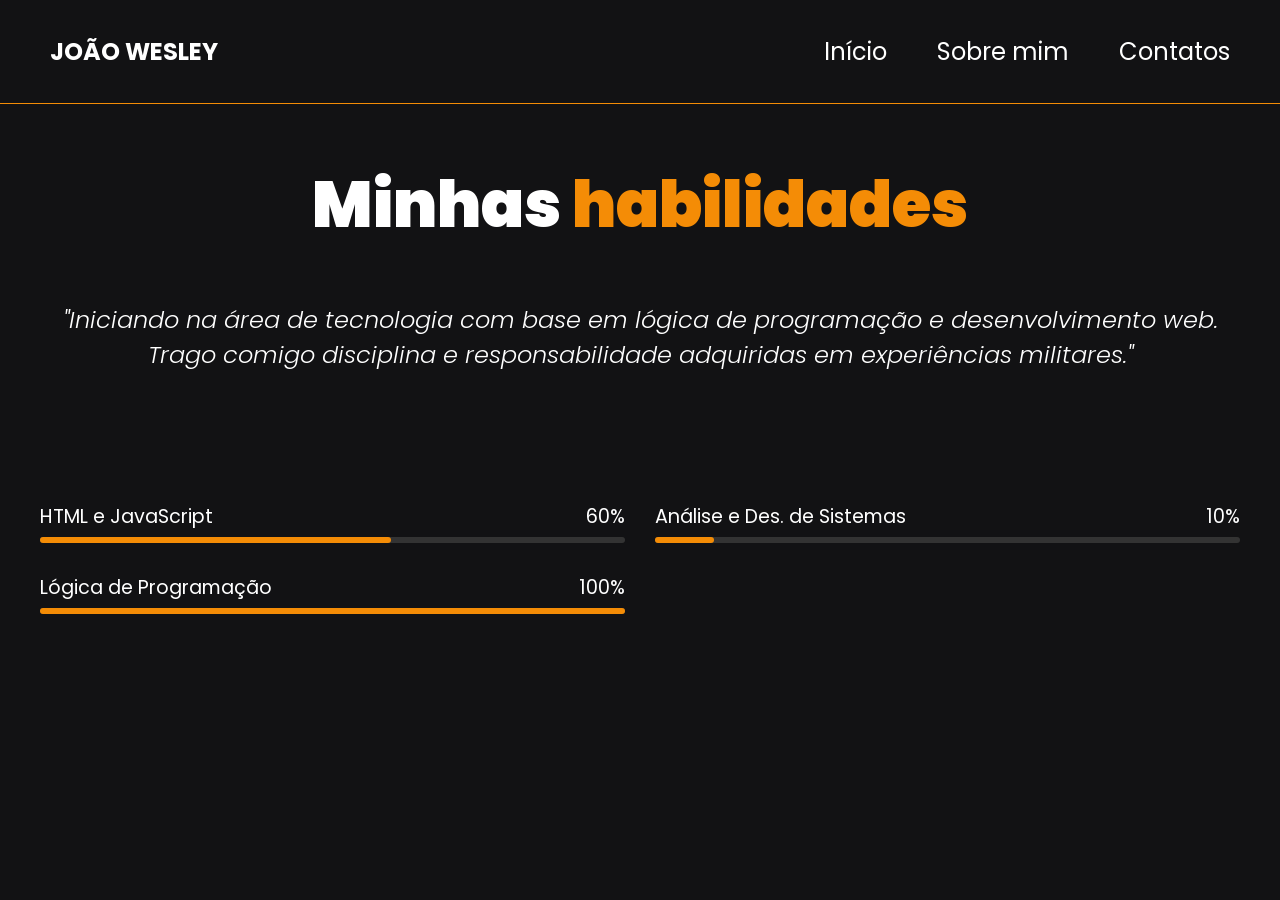
==== habilidades/habilidades.html @ 7087b62e "commit" ====
<!DOCTYPE html>
<html lang="en">

<head>
  <meta charset="UTF-8">
  <meta name="viewport" content="width=device-width, initial-scale=1.0">
  <link rel="stylesheet" href="./habilidades.css">
  <title>Portfólio - Habilidades</title>
</head>

<body>
  <header>
    <div class="header">
      <a href="../index.html">
        <p class="logo">João Wesley</p>
      </a>
      <nav aria-labelledby="primaria">
        <img class="menu-hb" src="./assets/images/menu.svg" alt="">
        <ul class="header-menu">
          <li><a href="../index.html">Início</a></li>
          <li><a href="../sobre/sobre.html">Sobre mim</a></li>
          <li><a href="../contatos/contatos.html">Contatos</a></li>
        </ul>
      </nav>
    </div>
  </header>

  <main>
    <article class="minhas-habilidades">
      <div class="mh">
        <h1 class="titulo-mh">Minhas <span>habilidades</span></h1>
        <p class="descricao-mh">"Iniciando na área de tecnologia com base em lógica de programação e desenvolvimento web. Trago comigo disciplina e responsabilidade adquiridas em experiências militares."</p>
      </div>
    </article>
    <article>
      <div class="skills-grid">
        <div class="skill">
          <div class="skill-info">
            <span>HTML e JavaScript</span>
            <span>60%</span>
          </div>
          <div class="skill-bar">
            <div class="skill-progresso" style="width: 60%"></div>
          </div>
        </div>
        <div class="skill">
          <div class="skill-info">
            <span>Análise e Des. de Sistemas</span>
            <span>10%</span>
          </div>
          <div class="skill-bar">
            <div class="skill-progresso" style="width: 10%"></div>
          </div>
        </div>
        <div class="skill">
          <div class="skill-info">
            <span>Lógica de Programação</span>
            <span>100%</span>
          </div>
          <div class="skill-bar">
            <div class="skill-progresso" style="width: 100%"></div>
          </div>
        </div>
      </div>
    </article>
  </main>
</body>

<script>
  const menu = document.querySelector(".menu-hb")
  const nav = document.querySelector(".header-menu")

  menu.addEventListener('click', abrirMenu)

  function abrirMenu() {
    nav.classList.toggle('aberto')
  }
</script>

</html>
---- habilidades/habilidades.css ----
@import url("https://fonts.googleapis.com/css2?family=Poppins:ital,wght@0,100;0,200;0,300;0,400;0,500;0,600;0,700;0,800;0,900;1,100;1,200;1,300;1,400;1,500;1,600;1,700;1,800;1,900&display=swap");
body {
  padding: 0px;
  margin: 0px;
  font-family: "Poppins", sans-serif;
  background: #121214;
}

ul {
  margin: 0px;
  padding: 0px;
  list-style: none;
}

a {
  text-decoration: none;
}

header {
  border-bottom: 1px solid #f48c06;
}

main {
  padding: 0px;
  margin: 0px;
}

.header {
  display: flex;
  justify-content: space-between;
  align-items: center;
  box-sizing: border-box;
  padding: 10px;
  max-width: 1200px;
  margin: auto auto;
}

.menu-hb {
  display: none;
}

.header-menu,
a {
  display: flex;
  font-size: 1.5rem;
  gap: 50px;
  color: #ffffff;
}

.logo {
  text-transform: uppercase;
  font-weight: 700;
}

.header-menu a {
  padding: 16px 0px;
}

.mh {
  display: grid;
  justify-content: center;
  text-align: center;
  max-width: 1200px;
  margin: auto auto;
  color: #ffffff;
  font-weight: 600;
}

.titulo-mh {
  font-weight: 900;
  font-size: 4rem;
  margin-bottom: 50px;
}

.titulo-mh span {
  color: #f48c06;
}

.descricao-mh {
  margin: 0px;
  margin-bottom: 100px;
  padding: 0px;
  font-weight: 300;
  font-size: 1.5rem;
  font-style: italic;
}

.skills-grid {
  display: grid;
  grid-template-columns: 1fr 1fr;
  gap: 30px;
  justify-content: center;
  text-align: center;
  font-size: 1.2rem;
  max-width: 1200px;
  margin: auto auto;
  padding: 30px;
}

.skill-info {
  display: flex;
  justify-content: space-between;
  color: #ffffff;
  margin-bottom: 6px;
}

.skill-bar {
  background: #333;
  height: 6px;
  border-radius: 3px;
}

.skill-progresso {
  background: #f48c06;
  height: 6px;
  border-radius: 3px;
}

@media (max-width: 800px) {
  .skills-grid {
    grid-template-columns: 1fr;
  }

  .titulo-mh {
    font-size: 2.5rem;
  }

  .descricao-mh {
    font-size: 1.2rem;
    margin-bottom: 50px;
  }

  .menu-hb {
    display: block !important;
    cursor: pointer;
  }

  .header-menu {
    display: none;
    flex-direction: column;
    position: absolute;
    top: 60px;
    left: 0;
    width: 100%;
    background: #121214;
    padding: 20px;
    gap: 0;
  }

  .header-menu.aberto {
    display: flex;
  }

  .header-menu li {
    display: block;
    border-bottom: 1px solid #f48c06;
    padding: 12px 10px;
  }

  header {
    position: relative;
  }
}
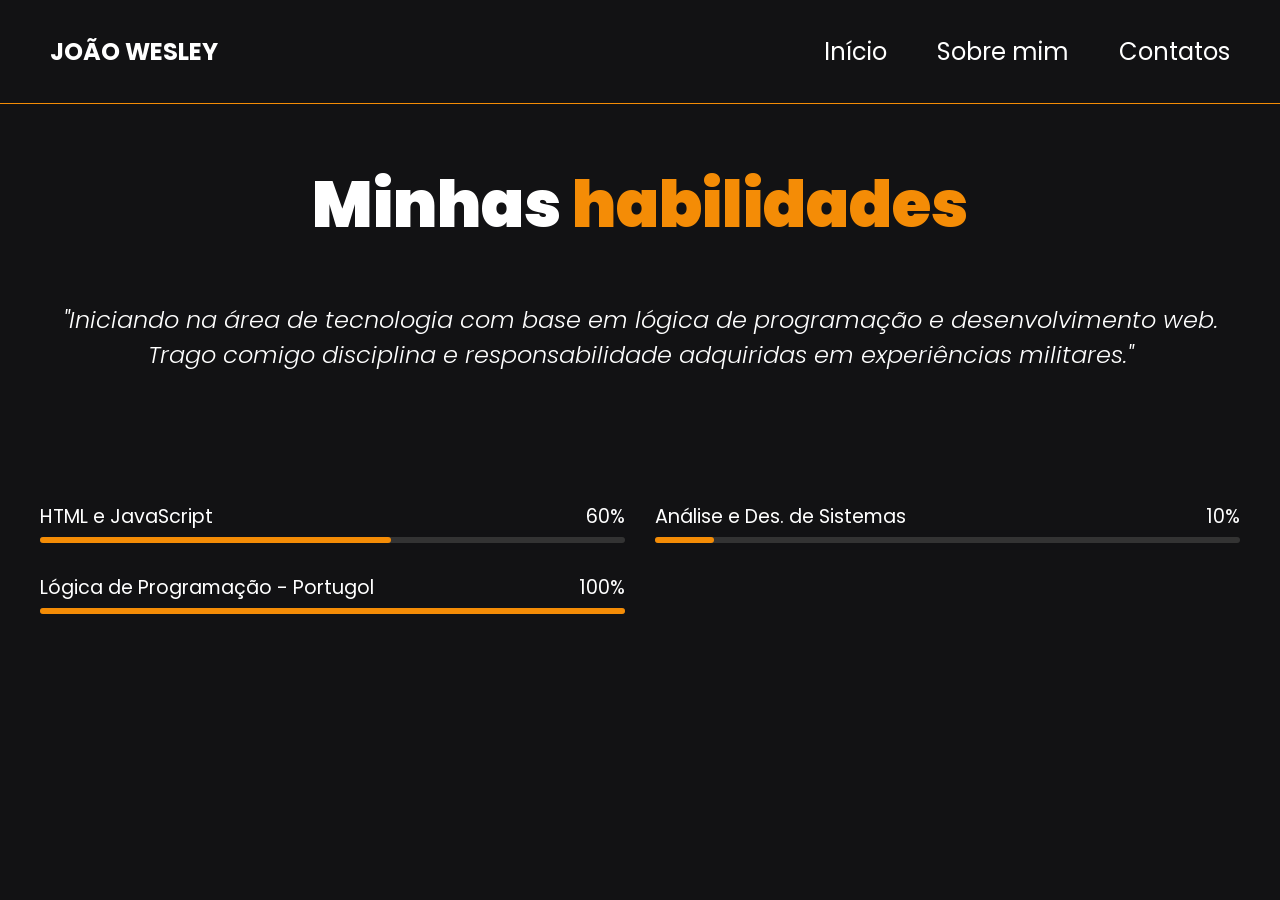
==== commit cd7f6f0b: "edição de habilidades" ====
--- a/habilidades/habilidades.html
+++ b/habilidades/habilidades.html
@@ -54,7 +54,7 @@
         </div>
         <div class="skill">
           <div class="skill-info">
-            <span>Lógica de Programação</span>
+            <span>Lógica de Programação - Portugol</span>
             <span>100%</span>
           </div>
           <div class="skill-bar">
